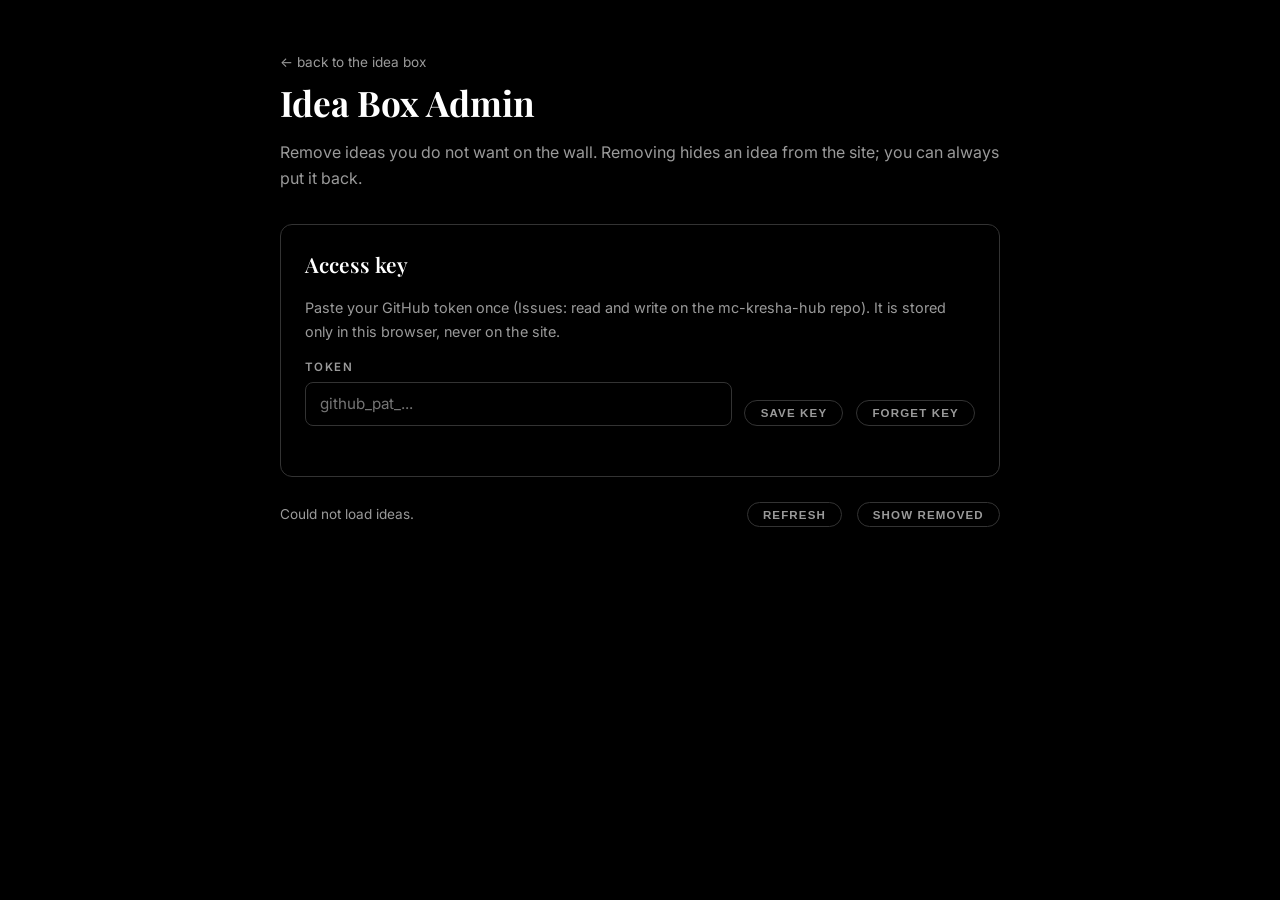
==== admin.html @ f1a65e93 "Add idea box admin page, drop the vote button admin.html lists every idea with a two-step Remove but" ====
<!DOCTYPE html>
<html lang="en">
<head>
  <meta charset="UTF-8">
  <meta name="viewport" content="width=device-width, initial-scale=1.0">
  <title>MC KRESHA | Idea Box Admin</title>
  <meta name="robots" content="noindex">
  <link rel="preconnect" href="https://fonts.googleapis.com">
  <link rel="preconnect" href="https://fonts.gstatic.com" crossorigin>
  <link href="https://fonts.googleapis.com/css2?family=Playfair+Display:wght@500;600;700&family=Inter:wght@400;500;600&display=swap" rel="stylesheet">
  <link rel="stylesheet" href="styles.css">
  <link rel="icon" href="data:image/svg+xml,<svg xmlns='http://www.w3.org/2000/svg' viewBox='0 0 100 100'><text y='.9em' font-size='90'>🎛️</text></svg>">
  <style>
    .admin-wrap { max-width: 48rem; margin: 0 auto; padding: 3rem 1.5rem 5rem; }
    .admin-title { font-family: var(--font-display); font-size: 2.2rem; font-weight: 700; }
    .admin-sub { color: var(--dim); margin: 0.4rem 0 2rem; }
    a.back { color: var(--dim); font-size: 0.85rem; text-decoration: none; }
    a.back:hover { color: var(--text); }

    .panel {
      border: 1px solid var(--line); border-radius: var(--radius);
      padding: 1.4rem 1.5rem; margin-bottom: 1.6rem;
    }
    .panel h2 {
      font-family: var(--font-display); font-size: 1.3rem; font-weight: 600;
      margin-bottom: 0.9rem;
    }
    .row { display: flex; gap: 0.8rem; flex-wrap: wrap; align-items: flex-end; }

    .toolbar {
      display: flex; align-items: center; gap: 0.9rem;
      flex-wrap: wrap; margin-bottom: 1.2rem;
    }
    .toolbar .count { font-size: 0.85rem; color: var(--dim); margin-right: auto; }

    .btn-mini {
      font-size: 0.72rem; font-weight: 600; letter-spacing: 0.1em; text-transform: uppercase;
      background: none; border: 1px solid var(--line); color: var(--dim);
      border-radius: 999px; padding: 0.35rem 0.95rem; cursor: pointer;
      transition: color 0.15s, border-color 0.15s;
    }
    .btn-mini:hover { color: var(--text); border-color: var(--text); }
    .btn-mini:disabled { opacity: 0.45; cursor: wait; }
    .btn-mini.armed { color: var(--bg); background: var(--text); border-color: var(--text); }

    .idea-row {
      border: 1px solid var(--line); border-radius: var(--radius);
      padding: 1.1rem 1.3rem; margin-bottom: 0.9rem;
      display: flex; gap: 1.2rem; align-items: flex-start; flex-wrap: wrap;
    }
    .idea-row.removed { opacity: 0.5; }
    .idea-row .text { flex: 1; min-width: 14rem; font-size: 0.94rem; }
    .idea-row .meta {
      margin-top: 0.45rem; font-size: 0.78rem; color: var(--dim);
      display: flex; gap: 0.9rem; flex-wrap: wrap; align-items: center;
    }
    .idea-row .meta a { color: var(--dim); }
    .idea-row .meta a:hover { color: var(--text); }
    .idea-row .actions { display: flex; gap: 0.5rem; align-items: center; }

    .section-label {
      font-size: 0.72rem; font-weight: 600; letter-spacing: 0.14em;
      text-transform: uppercase; color: var(--dim);
      margin: 2.2rem 0 1rem;
    }
  </style>
</head>
<body>
  <div class="admin-wrap">
    <a class="back" href="index.html">&larr; back to the idea box</a>
    <h1 class="admin-title">Idea Box Admin</h1>
    <p class="admin-sub">Remove ideas you do not want on the wall. Removing hides an idea from the site; you can always put it back.</p>

    <div class="panel">
      <h2>Access key</h2>
      <p class="muted" style="margin-bottom:0.9rem; font-size:0.9rem">
        Paste your GitHub token once (Issues: read and write on the mc-kresha-hub repo).
        It is stored only in this browser, never on the site.
      </p>
      <div class="row">
        <label class="field" style="flex:1; min-width:14rem"><span>Token</span>
          <input id="token-input" type="password" placeholder="github_pat_...">
        </label>
        <button class="btn-mini" id="token-save">Save key</button>
        <button class="btn-mini" id="token-clear">Forget key</button>
      </div>
      <p class="form-msg" id="token-msg" style="margin-top:0.7rem"></p>
    </div>

    <div class="toolbar">
      <span class="count" id="count">Loading...</span>
      <button class="btn-mini" id="refresh">Refresh</button>
      <button class="btn-mini" id="toggle-removed">Show removed</button>
    </div>

    <p class="form-msg" id="action-msg"></p>

    <div id="live-list"></div>

    <div id="removed-wrap" hidden>
      <p class="section-label">Removed ideas</p>
      <div id="removed-list"></div>
    </div>
  </div>
  <script src="admin.js"></script>
</body>
</html>
---- styles.css ----
/* MC KRESHA Idea Box - house style: pitch black, plain white */

:root {
  --bg: #000000;
  --line: #333333;
  --line-soft: #222222;
  --text: #ffffff;
  --dim: #9a9a9a;
  --radius: 12px;
  --font-display: "Playfair Display", Georgia, serif;
  --font-body: "Inter", system-ui, sans-serif;
}

* { box-sizing: border-box; margin: 0; padding: 0; }

body {
  background: var(--bg);
  color: var(--text);
  font-family: var(--font-body);
  line-height: 1.65;
}

/* ============ HERO ============ */
.hero {
  display: flex;
  flex-direction: column;
  justify-content: center;
  align-items: center;
  text-align: center;
  padding: 5rem 1.5rem 3.5rem;
  border-bottom: 1px solid var(--line);
}

.hero-kicker {
  letter-spacing: 0.5em;
  font-size: 0.75rem;
  font-weight: 600;
  color: var(--dim);
  margin-bottom: 1.2rem;
}

.hero-title {
  font-family: var(--font-display);
  font-weight: 700;
  font-size: clamp(3rem, 11vw, 6.5rem);
  line-height: 1;
  letter-spacing: 0.02em;
  color: var(--text);
}

.hero-sub {
  margin-top: 1.3rem;
  max-width: 34rem;
  color: var(--dim);
  font-size: 1.02rem;
}

/* ============ SECTION ============ */
.section {
  max-width: 52rem;
  margin: 0 auto;
  padding: 3.5rem 1.5rem 1rem;
}

.muted { color: var(--dim); }

/* ============ FORM ============ */
.idea-form {
  border: 1px solid var(--line);
  border-radius: var(--radius);
  padding: 1.5rem;
  display: flex;
  flex-direction: column;
  gap: 1rem;
}

.field { display: flex; flex-direction: column; gap: 0.35rem; flex: 1; }

.field span {
  font-size: 0.72rem;
  font-weight: 600;
  letter-spacing: 0.12em;
  text-transform: uppercase;
  color: var(--dim);
}

.field textarea,
.field input {
  background: var(--bg);
  border: 1px solid var(--line);
  border-radius: 8px;
  color: var(--text);
  font-family: var(--font-body);
  font-size: 0.95rem;
  padding: 0.7rem 0.9rem;
  resize: vertical;
  transition: border-color 0.2s;
}

.field textarea:focus,
.field input:focus { outline: none; border-color: var(--text); }

.form-row {
  display: flex;
  gap: 1rem;
  align-items: flex-end;
  flex-wrap: wrap;
}

.btn-send {
  font-family: var(--font-body);
  font-size: 0.82rem;
  font-weight: 600;
  letter-spacing: 0.14em;
  text-transform: uppercase;
  color: var(--bg);
  background: var(--text);
  border: 1px solid var(--text);
  border-radius: 999px;
  padding: 0.7rem 1.8rem;
  cursor: pointer;
  transition: opacity 0.15s;
}

.btn-send:hover { opacity: 0.85; }
.btn-send:disabled { opacity: 0.5; cursor: wait; }

.hp-field {
  position: absolute;
  left: -9999px;
  width: 1px;
  height: 1px;
  opacity: 0;
}

.form-msg { font-size: 0.85rem; color: var(--dim); min-height: 1.2em; margin: 0; }

/* ============ WALL ============ */
.wall-title {
  font-family: var(--font-display);
  font-weight: 600;
  font-size: 1.6rem;
  margin: 3rem 0 1.4rem;
}

.idea-grid {
  display: grid;
  grid-template-columns: repeat(auto-fill, minmax(250px, 1fr));
  gap: 1.1rem;
  margin-bottom: 2rem;
}

.idea-card {
  border: 1px solid var(--line);
  border-radius: var(--radius);
  padding: 1.1rem 1.3rem;
  display: flex;
  flex-direction: column;
  gap: 0.6rem;
  transition: border-color 0.2s;
}

.idea-card:hover { border-color: var(--text); }

.idea-body { font-size: 0.92rem; }

.idea-meta {
  margin-top: auto;
  font-size: 0.78rem;
  color: var(--dim);
}

/* ============ FOOTER ============ */
.footer {
  margin-top: 3rem;
  border-top: 1px solid var(--line);
  padding: 2.2rem 1.5rem 2.6rem;
  text-align: center;
  font-size: 0.88rem;
}

.footer p:first-child {
  font-family: var(--font-display);
  font-weight: 600;
  letter-spacing: 0.1em;
  font-size: 1.05rem;
  color: var(--text);
  margin-bottom: 0.3rem;
}
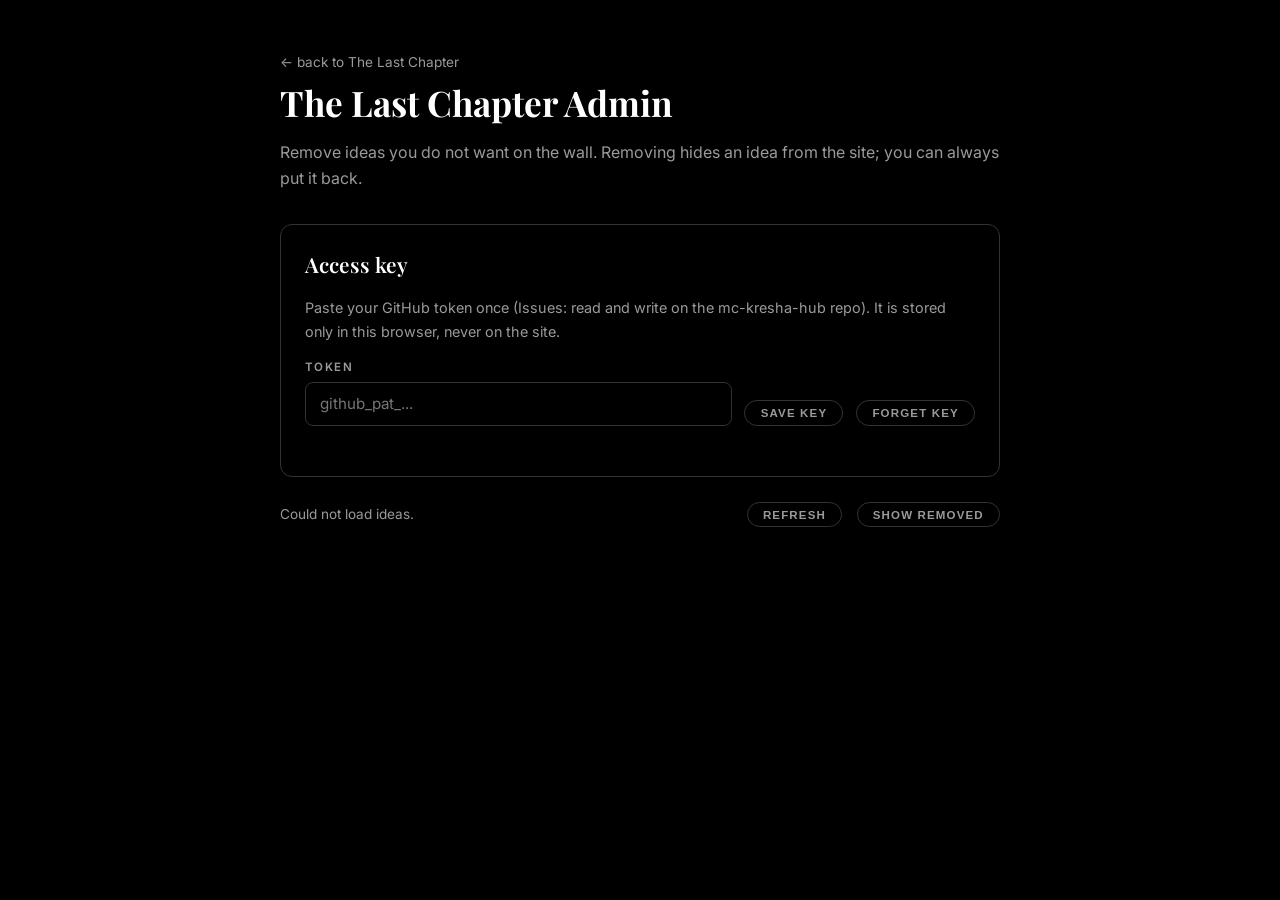
==== commit 7e660b5a: "Rename the page to The Last Chapter, new intro, Noir au Noir footer Co-Authored-By: Claude Fable 5 <" ====
--- a/admin.html
+++ b/admin.html
@@ -3,7 +3,7 @@
 <head>
   <meta charset="UTF-8">
   <meta name="viewport" content="width=device-width, initial-scale=1.0">
-  <title>MC KRESHA | Idea Box Admin</title>
+  <title>MC KRESHA | The Last Chapter Admin</title>
   <meta name="robots" content="noindex">
   <link rel="preconnect" href="https://fonts.googleapis.com">
   <link rel="preconnect" href="https://fonts.gstatic.com" crossorigin>
@@ -49,6 +49,10 @@
       display: flex; gap: 1.2rem; align-items: flex-start; flex-wrap: wrap;
     }
     .idea-row.removed { opacity: 0.5; }
+    .idea-row .thumb {
+      width: 5rem; height: 5rem; object-fit: cover;
+      border: 1px solid var(--line); border-radius: 8px; flex-shrink: 0;
+    }
     .idea-row .text { flex: 1; min-width: 14rem; font-size: 0.94rem; }
     .idea-row .meta {
       margin-top: 0.45rem; font-size: 0.78rem; color: var(--dim);
@@ -67,8 +71,8 @@
 </head>
 <body>
   <div class="admin-wrap">
-    <a class="back" href="index.html">&larr; back to the idea box</a>
-    <h1 class="admin-title">Idea Box Admin</h1>
+    <a class="back" href="index.html">&larr; back to The Last Chapter</a>
+    <h1 class="admin-title">The Last Chapter Admin</h1>
     <p class="admin-sub">Remove ideas you do not want on the wall. Removing hides an idea from the site; you can always put it back.</p>
 
     <div class="panel">
--- a/styles.css
+++ b/styles.css
@@ -107,6 +107,66 @@
   flex-wrap: wrap;
 }
 
+/* ============ PICTURE FIELD ============ */
+.pic-field { display: flex; flex-direction: column; gap: 0.5rem; }
+
+.pic-label {
+  font-size: 0.72rem;
+  font-weight: 600;
+  letter-spacing: 0.12em;
+  text-transform: uppercase;
+  color: var(--dim);
+}
+
+.pic-row { display: flex; align-items: center; gap: 0.9rem; flex-wrap: wrap; }
+
+.btn-file {
+  font-size: 0.75rem;
+  font-weight: 600;
+  letter-spacing: 0.1em;
+  text-transform: uppercase;
+  border: 1px solid var(--line);
+  border-radius: 999px;
+  padding: 0.45rem 1.1rem;
+  cursor: pointer;
+  transition: border-color 0.15s;
+}
+
+.btn-file:hover { border-color: var(--text); }
+.btn-file input { display: none; }
+
+.pic-name { font-size: 0.85rem; }
+
+.btn-clear {
+  font-size: 0.72rem;
+  letter-spacing: 0.08em;
+  text-transform: uppercase;
+  background: none;
+  border: none;
+  color: var(--dim);
+  cursor: pointer;
+  text-decoration: underline;
+  padding: 0;
+}
+
+.btn-clear:hover { color: var(--text); }
+
+.pic-preview {
+  max-width: 12rem;
+  max-height: 9rem;
+  width: auto;
+  border: 1px solid var(--line);
+  border-radius: 8px;
+  object-fit: cover;
+}
+
+.idea-image {
+  width: 100%;
+  border-radius: 8px;
+  border: 1px solid var(--line-soft);
+  display: block;
+}
+
 .btn-send {
   font-family: var(--font-body);
   font-size: 0.82rem;
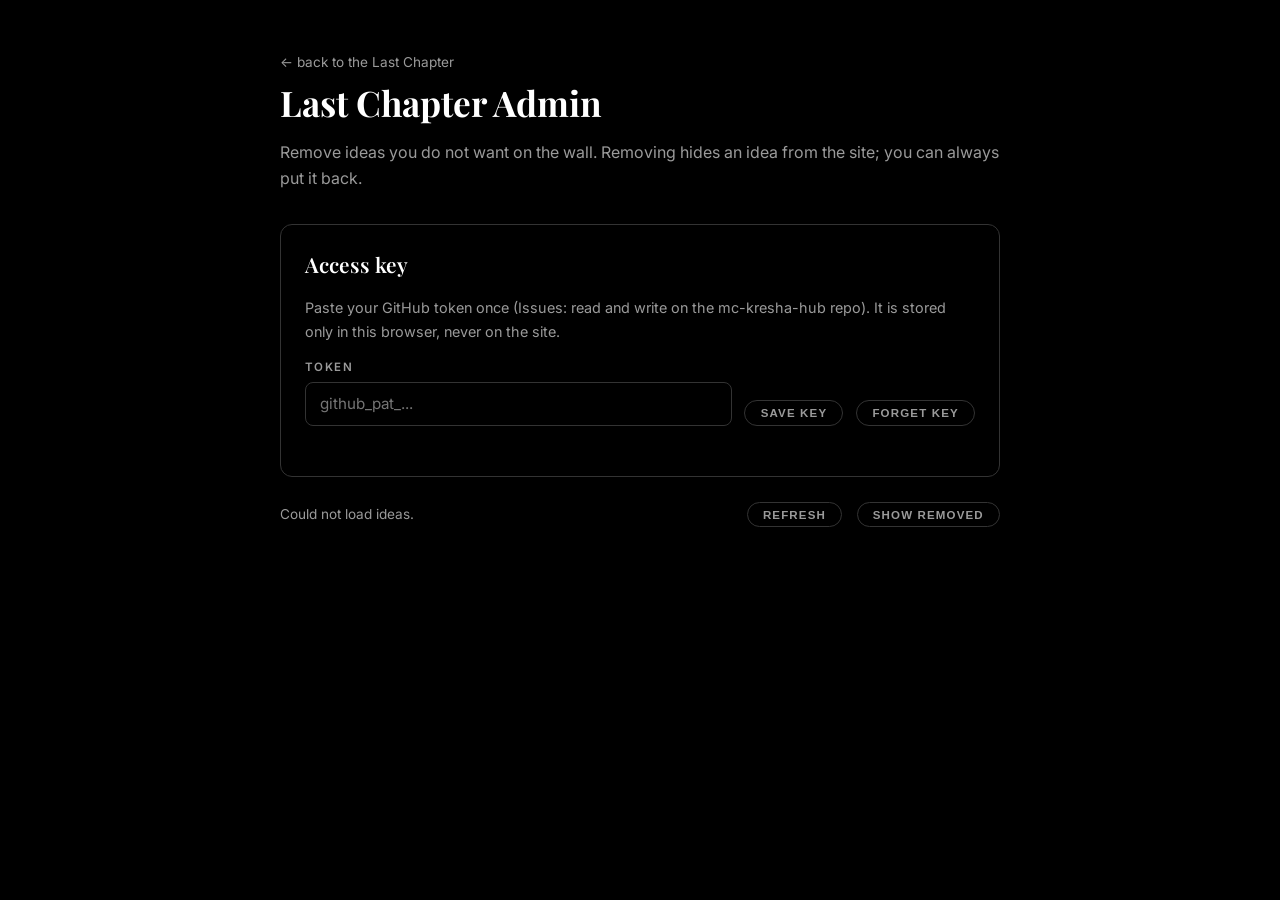
==== commit 1cb1e52d: "Drop the article: Last Chapter Co-Authored-By: Claude Fable 5 <noreply@anthropic.com>" ====
--- a/admin.html
+++ b/admin.html
@@ -3,7 +3,7 @@
 <head>
   <meta charset="UTF-8">
   <meta name="viewport" content="width=device-width, initial-scale=1.0">
-  <title>MC KRESHA | The Last Chapter Admin</title>
+  <title>MC KRESHA | Last Chapter Admin</title>
   <meta name="robots" content="noindex">
   <link rel="preconnect" href="https://fonts.googleapis.com">
   <link rel="preconnect" href="https://fonts.gstatic.com" crossorigin>
@@ -71,8 +71,8 @@
 </head>
 <body>
   <div class="admin-wrap">
-    <a class="back" href="index.html">&larr; back to The Last Chapter</a>
-    <h1 class="admin-title">The Last Chapter Admin</h1>
+    <a class="back" href="index.html">&larr; back to the Last Chapter</a>
+    <h1 class="admin-title">Last Chapter Admin</h1>
     <p class="admin-sub">Remove ideas you do not want on the wall. Removing hides an idea from the site; you can always put it back.</p>
 
     <div class="panel">
